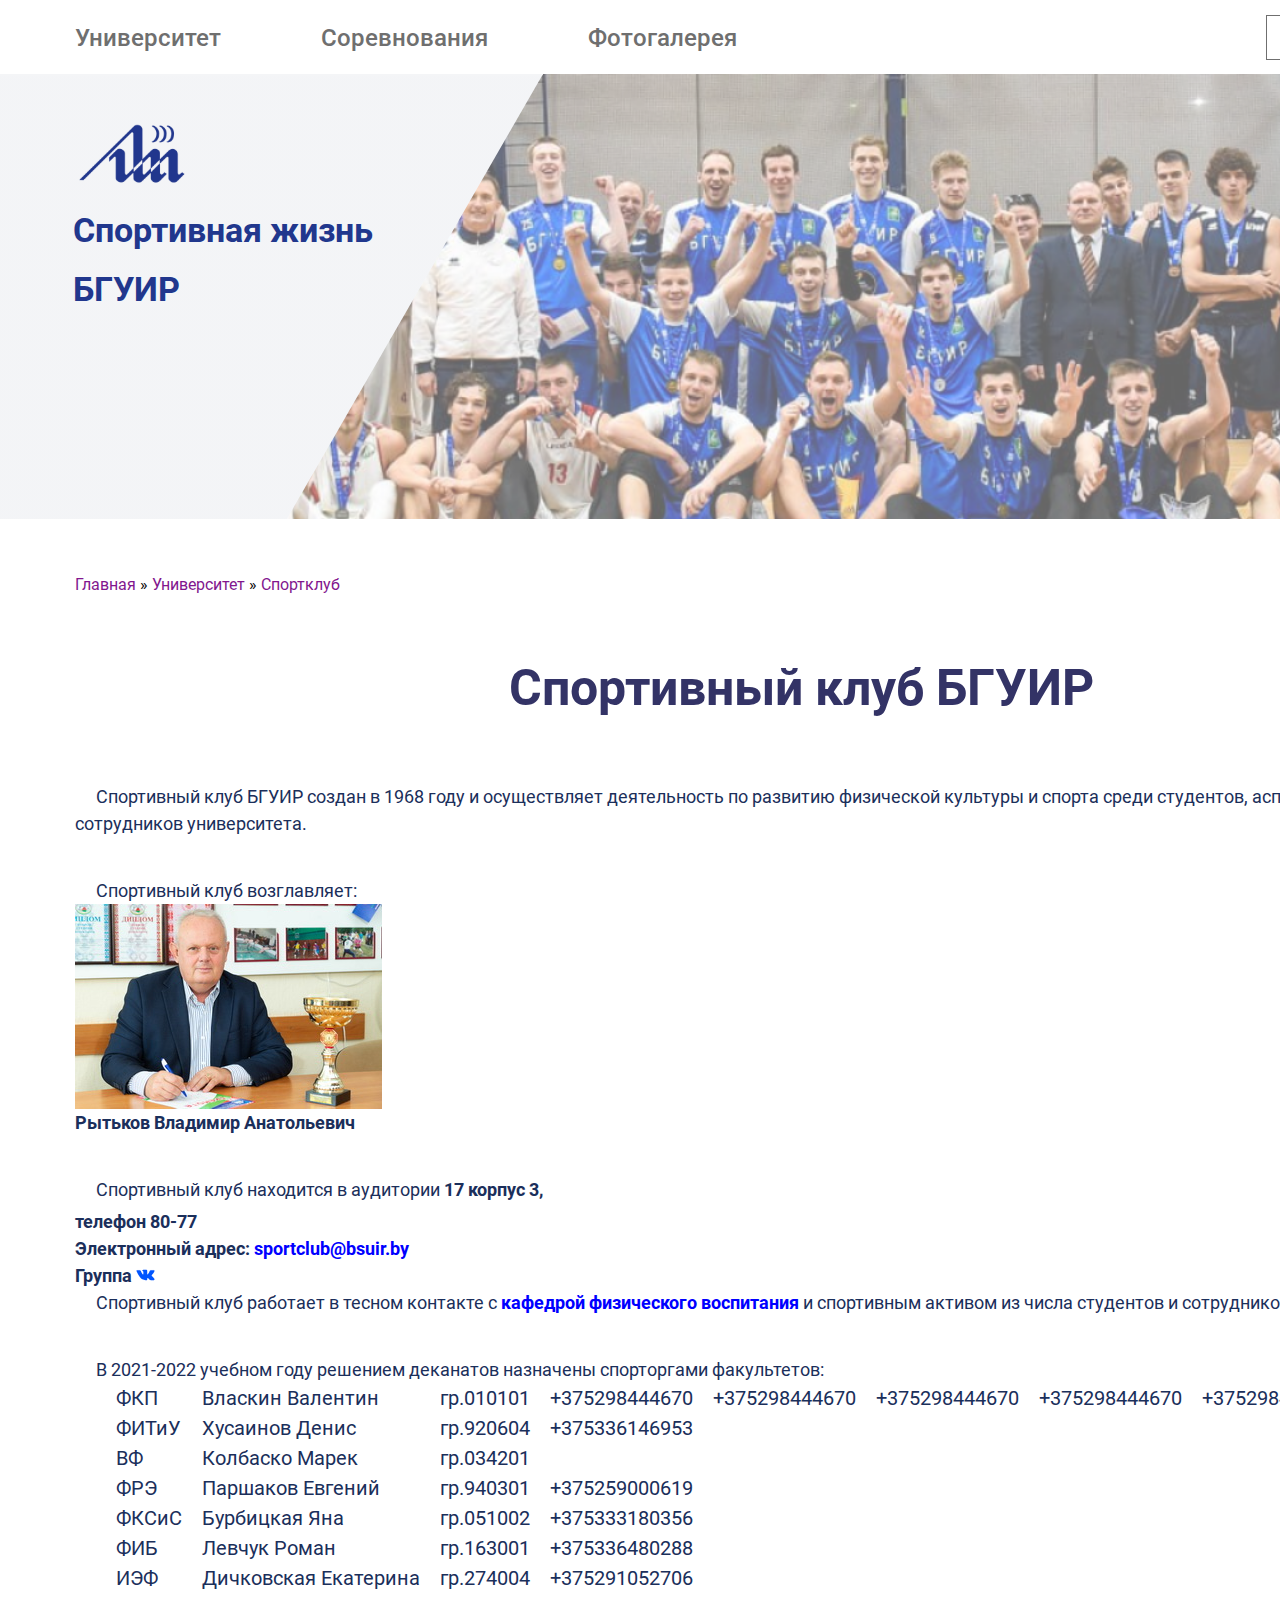
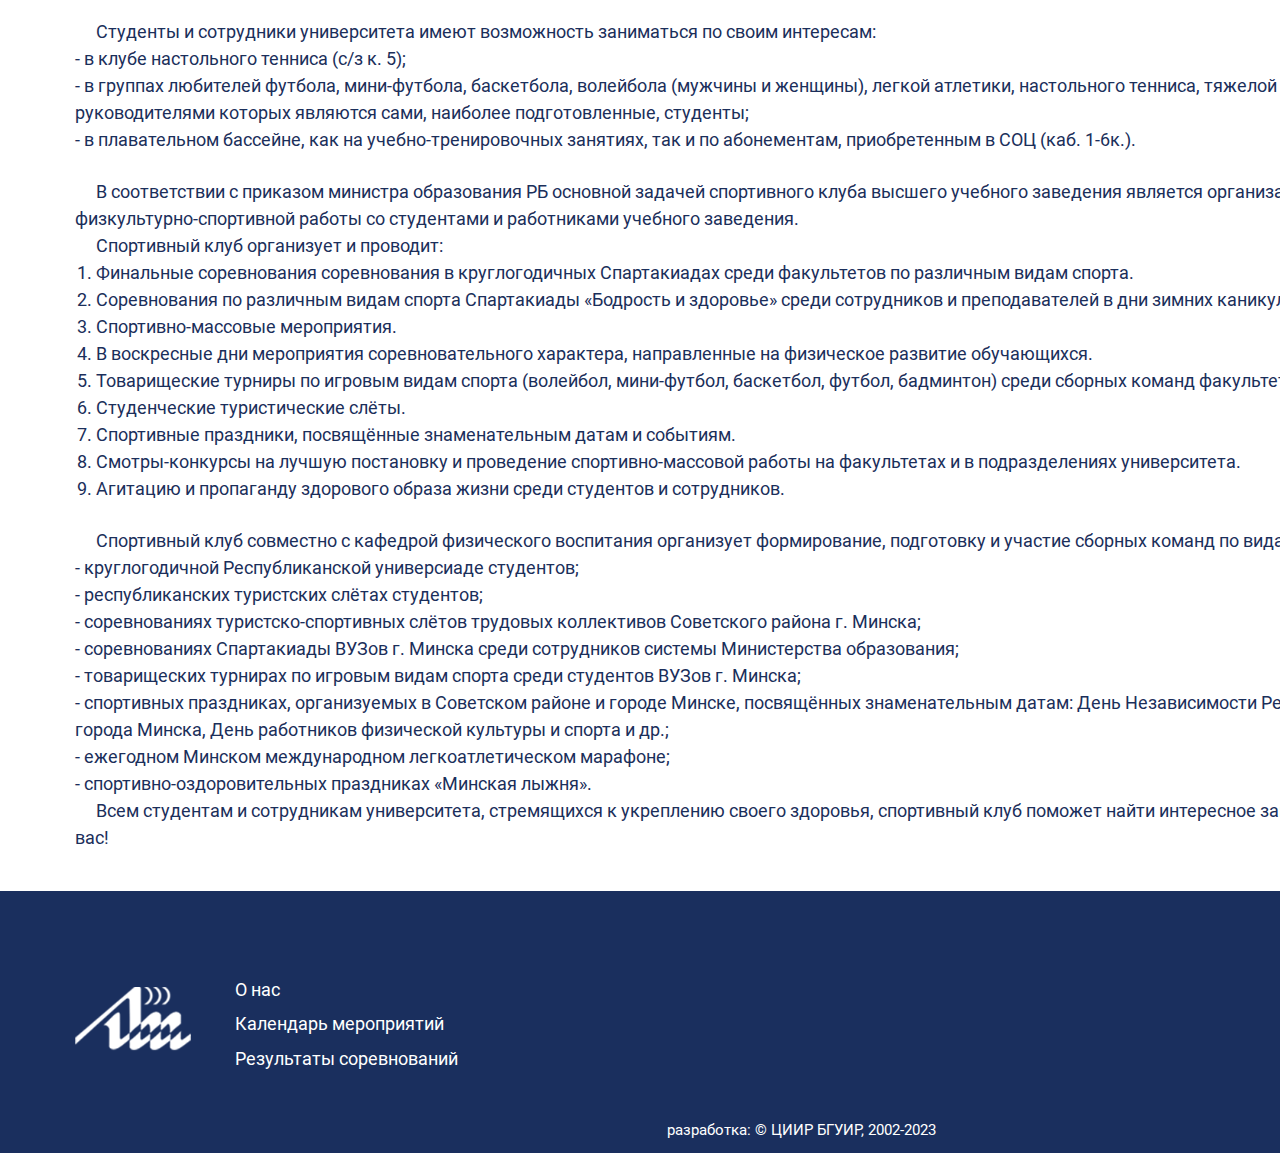
==== university/sportclub/sportclub.html @ 36f99f0a "Sportclub Test Table" ====
<!DOCTYPE html>
<html lang="ru">
<head>
  <meta charset="UTF-8" />
  <meta name="viewport" content="width=device-width, initial-scale=1.0" />
  <link rel="stylesheet" type="text/css" href="../../style/normalize.css" />
  <link rel="stylesheet" type="text/css" href="../../style/default.css" />
  <link rel="stylesheet" type="text/css" href="../../style/style.css" />
  <link rel="stylesheet" type="text/css" href="./style/style.css" />
  <title>Спортивная жизнь БГУИР</title>
</head>
<body class="main">
  <header class="header container">
    <nav class="main_nav">
      <ul class="main_nav_list" id="menu">
        <li class="main_nav_dropdown">
          <span class="main_nav_list_item">Университет</span>
          <ul class="main_nav_dropdown_content">
            <li class="main_nav_dropdown_item">
              <a href="#" class="main_nav_dropdown_item_anchor">История</a>
            </li>
            <li class="main_nav_dropdown_item">
              <a href="#" class="main_nav_dropdown_item_anchor">Достижения</a>
            </li>
            <li class="main_nav_dropdown_item">
              <a href="#" class="main_nav_dropdown_item_anchor">Спортклуб</a>
            </li>
            <li class="main_nav_dropdown_item">
              <a href="#" class="main_nav_dropdown_item_anchor">Кафедра</a>
            </li>
            <li class="main_nav_dropdown_item">
              <a href="#" class="main_nav_dropdown_item_anchor">сайт БГУИР</a>
            </li>
          </ul>
        </li>
        <li class="main_nav_dropdown">
          <span class="main_nav_list_item">Соревнования</span>
          <ul class="main_nav_dropdown_content">
            <li class="main_nav_dropdown_item">
              <a href="#" class="main_nav_dropdown_item_anchor">Календарь мероприятий</a>
            </li>
            <li class="main_nav_dropdown_item">
              <a href="#" class="main_nav_dropdown_item_anchor">Положения и документы</a>
            </li>
            <li class="main_nav_dropdown_item">
              <a href="#" class="main_nav_dropdown_item_anchor">Результаты соревнований</a>
            </li>
          </ul>
        </li>
        <li class="main_nav_dropdown">
          <span class="main_nav_list_item">Фотогалерея</span>
          <ul class="main_nav_dropdown_content">
            <li class="main_nav_dropdown_item">
              <a href="#" class="main_nav_dropdown_item_anchor">2022</a>
            </li>
            <li class="main_nav_dropdown_item">
              <a href="#" class="main_nav_dropdown_item_anchor">2021</a>
            </li>
            <li class="main_nav_dropdown_item">
              <a href="#" class="main_nav_dropdown_item_anchor">2020</a>
            </li>
            <li class="main_nav_dropdown_item">
              <a href="#" class="main_nav_dropdown_item_anchor">2019</a>
            </li>
          </ul>
        </li>
      </ul>
      <div id="burger" class="burger">
        <span class="phone_nav_burger"></span>
      </div>
      <div class="main_nav_search">
        <input id="search" placeholder="Поиск" type="text" required class="main_nav_search_input" />
        <button class="main_nav_search_button">
          <img src="../../assets/search_icon.svg" class="main_nav_search_button_image" alt="search icon" />
        </button>
      </div>
    </nav>
    <div class="hero">
      <div class="hero_trapezoid">
        <img src="../../assets/bsuir_logo.svg" height="60" width="122" class="hero_trapezoid_logo" alt="bsuir_logo" />
        <p class="hero_trapezoid_text">Спортивная жизнь<br>БГУИР</p>
      </div>
    </div>
  </header>
  <main class="main_content container">
    <ul class="breadcrumb">
      <li class="breadcrumb_item"><a href="#" class="breadcrumb_item_anchor">Главная</a></li>
      <li class="breadcrumb_item"><a href="#" class="breadcrumb_item_anchor">Университет</a></li>
      <li class="breadcrumb_item"><a href="#" class="breadcrumb_item_anchor">Спортклуб</a></li>
    </ul>
    <h1 class="main_heading">Спортивный клуб БГУИР</h1>
    <p class="main_text">Спортивный клуб БГУИР создан в 1968 году и осуществляет деятельность по развитию физической культуры и спорта среди студентов, аспирантов, преподавателей, сотрудников университета.</p>
    <p class="main_text">Спортивный клуб возглавляет:</p>
    <img src="../../assets/portraits/rytkov.jpg" alt="rytkov" class="portrait">
    <span class="secondary_text">Рытьков Владимир Анатольевич</span>
    <p class="main_text">Спортивный клуб находится в аудитории<strong> 17 корпус 3,</strong></p>
    <ul class="contact_info">
      <li class="contact_info_item"><span class="contact_text">телефон 80-77</span></li>
      <li class="contact_info_item"><span class="contact_text">Электронный адрес: <a href="mailto:sportclub@bsuir.by" class="secondary_text_href">sportclub@bsuir.by</a></span></li>
      <li class="contact_info_item"><span class="contact_text">Группа <a href="https://vk.com/sportclubbsuir" target="_blank"><img src="../../assets/vk_logo_blue.svg" alt="vk group" class="vk_logo" height="18" width="19"></a></span></li>
    </ul>
    <p class="main_text">Спортивный клуб работает в тесном контакте с <a href="https://www.bsuir.by/ru/kaf-fizvospit" class="secondary_text_href">кафедрой физического воспитания</a> и спортивным активом из числа студентов и сотрудников университета.</p>
    <p class="second_text">В 2021-2022 учебном году решением деканатов назначены спорторгами факультетов:</p>
    <div class="table_container">
      <table class="contact_info_table">
        <thead>
          <tr class="contact_info_table_row">
            <th class="contact_info_table_cell">ФКП</th>
            <th class="contact_info_table_cell">Власкин Валентин</th>
            <th class="contact_info_table_cell">гр.010101</th>
            <th class="contact_info_table_cell">+375298444670</th>
            <th class="contact_info_table_cell">+375298444670</th>
            <th class="contact_info_table_cell">+375298444670</th>
            <th class="contact_info_table_cell">+375298444670</th>
            <th class="contact_info_table_cell">+375298444670</th>
            <th class="contact_info_table_cell">+375298444670</th>
          </tr>
        </thead>
        <tbody>
          <tr>
            <td class="contact_info_table_cell">ФИТиУ</td>
            <td class="contact_info_table_cell">Хусаинов Денис</td>
            <td class="contact_info_table_cell">гр.920604</td>
            <td class="contact_info_table_cell">+375336146953</td>
          </tr>
          <tr>
            <td class="contact_info_table_cell">ВФ</td>
            <td class="contact_info_table_cell">Колбаско Марек</td>
            <td class="contact_info_table_cell">гр.034201</td>
            <td class="contact_info_table_cell"></td>
          </tr>
          <tr>
            <td class="contact_info_table_cell">ФРЭ</td>
            <td class="contact_info_table_cell">Паршаков Евгений</td>
            <td class="contact_info_table_cell">гр.940301</td>
            <td class="contact_info_table_cell">+375259000619</td>
          </tr>
          <tr>
            <td class="contact_info_table_cell">ФКСиС</td>
            <td class="contact_info_table_cell">Бурбицкая Яна</td>
            <td class="contact_info_table_cell">гр.051002</td>
            <td class="contact_info_table_cell">+375333180356</td>
          </tr>
          <tr>
            <td class="contact_info_table_cell">ФИБ</td>
            <td class="contact_info_table_cell">Левчук Роман</td>
            <td class="contact_info_table_cell">гр.163001</td>
            <td class="contact_info_table_cell">+375336480288</td>
          </tr>
          <tr>
            <td class="contact_info_table_cell">ИЭФ</td>
            <td class="contact_info_table_cell">Дичковская Екатерина</td>
            <td class="contact_info_table_cell">гр.274004</td>
            <td class="contact_info_table_cell">+375291052706</td>
          </tr>
        </tbody>
      </table>
    </div>
    <p class="second_text">Студенты и сотрудники университета имеют возможность заниматься по своим интересам:</p>
    <ul class="interests">
      <li class="interests_item">в клубе настольного тенниса (с/з к. 5);</li>
      <li class="interests_item">в группах любителей футбола, мини-футбола, баскетбола, волейбола (мужчины и женщины), легкой атлетики, настольного тенниса, тяжелой атлетики и дартса, руководителями которых являются сами, наиболее подготовленные, студенты;</li>
      <li class="interests_item">в плавательном бассейне, как на учебно-тренировочных занятиях, так и по абонементам, приобретенным в СОЦ (каб. 1-6к.).</li>
    </ul>
    <p class="second_text">В соответствии с приказом министра образования РБ основной задачей спортивного клуба высшего учебного заведения является организация и проведение массовой физкультурно-спортивной работы со студентами и работниками учебного заведения.</p>
    <p class="second_text">Спортивный клуб организует и проводит:</p>
    <ol class="events">
      <li class="event_item">Финальные соревнования соревнования в круглогодичных Спартакиадах среди факультетов по различным видам спорта.</li>
      <li class="event_item">Соревнования по различным видам спорта Спартакиады «Бодрость и здоровье» среди сотрудников и преподавателей в дни зимних каникул.</li>
      <li class="event_item">Спортивно-массовые мероприятия.</li>
      <li class="event_item">В воскресные дни мероприятия соревновательного характера, направленные на физическое развитие обучающихся.</li>
      <li class="event_item">Товарищеские турниры по игровым видам спорта (волейбол, мини-футбол, баскетбол, футбол, бадминтон) среди сборных команд факультетов и отдельных курсов.</li>
      <li class="event_item">Студенческие туристические слёты.</li>
      <li class="event_item">Спортивные праздники, посвящённые знаменательным датам и событиям.</li>
      <li class="event_item">Смотры-конкурсы на лучшую постановку и проведение спортивно-массовой работы на факультетах и в подразделениях университета.</li>
      <li class="event_item">Агитацию и пропаганду здорового образа жизни среди студентов и сотрудников.</li>
    </ol>
    <p class="second_text">Спортивный клуб совместно с кафедрой физического воспитания организует формирование, подготовку и участие сборных команд по видам спорта БГУИР в:</p>
    <ul class="commands">
      <li class="commands_item">круглогодичной Республиканской универсиаде студентов;</li>
      <li class="commands_item">республиканских туристских слётах студентов;</li>
      <li class="commands_item">соревнованиях туристско-спортивных слётов трудовых коллективов Советского района г. Минска;</li>
      <li class="commands_item">соревнованиях Cпартакиады ВУЗов г. Минска среди сотрудников системы Министерства образования;</li>
      <li class="commands_item">товарищеских турнирах по игровым видам спорта среди студентов ВУЗов г. Минска;</li>
      <li class="commands_item">спортивных праздниках, организуемых в Советском районе и городе Минске, посвящённых знаменательным датам: День Независимости Республики Беларусь, День города Минска, День работников физической культуры и спорта и др.;</li>
      <li class="commands_item">ежегодном Минском международном легкоатлетическом марафоне;</li>
      <li class="commands_item">спортивно-оздоровительных праздниках «Минская лыжня».</li>
    </ul>
    <p class="main_text">Всем студентам и сотрудникам университета, стремящихся к укреплению своего здоровья, спортивный клуб поможет найти интересное занятие. Приходите, мы ждем вас!</p>
  </main>
  <footer class="footer_top_container">
    <div class="footer container">
      <section class="footer_top">
        <img src="../../assets/bsuir_logo_white.svg" alt="bsuir logo" class="footer_bsuir_logo" />
        <section class="footer_anchors">
          <ul class="footer_anchors_list">
            <li class="footer_anchors_list_item">
              <a class="footer_anchors_list_item_anchor" href="#">О нас</a>
            </li>
            <li class="footer_anchors_list_item">
              <a class="footer_anchors_list_item_anchor" href="#">Календарь мероприятий</a>
            </li>
            <li class="footer_anchors_list_item">
              <a class="footer_anchors_list_item_anchor" href="#">Результаты соревнований</a>
            </li>
          </ul>
        </section>
        <section class="footer_info">
          <ul class="footer_info_list">
            <li class="footer_info_list_item">ауд. 17 корпус 3</li>
            <li class="footer_info_list_item">тел. 80-77</li>
            <li class="footer_info_list_item">
              <a class="footer_info_list_item_anchor" href="mailto:sportclub@bsuir.by">sportclub@bsuir.by</a>
            </li>
            <li class="footer_info_list_item">
              <a class="footer_info_list_item_anchor" href="#">группа<img src="../../assets/vk_logo.svg" alt="vk_logo"
                  class="footer_info_list_item_vk_logo" /></a>
            </li>
          </ul>
        </section>
      </section>
      <p class="footer_created_by">разработка: © ЦИИР БГУИР, 2002-2023</p>
    </div>
  </footer>
  <button onclick="topFunction()" id="myBtn" title="Go to top" class="anchor">
    <img src="../../assets/anchor2.svg" alt="anchor" class="anchor_img"/>
  </button>
  <script src="../../app.js"></script>
</body>
</html>
---- style/default.css ----
:root {
    --spacer: 1rem;
}

.ft {
    color: #f00
}

/*����� ��� ������������� � ���������� �����*/
.d-inline-flex {
    display: inline-flex !important;
}

.d-flex {
    display: flex !important;
}

.d-none {
    display: none !important;
}

.gap-1 {
    gap: 1.5rem;
}

.flex-row {
    flex-direction: row !important;
}

.flex-column {
    flex-direction: column !important;
}

.flex-row-reverse {
    flex-direction: row-reverse !important;
}

.flex-column-reverse {
    flex-direction: column-reverse !important;
}

.flex-grow {
    flex-grow: 1;
}

.flex-row-to-col {
    display: flex;
    flex-direction: row;
}

.flex-grow-0 {
    flex-grow: 0 !important;
}

.flex-grow-1 {
    flex-grow: 1 !important;
}

.flex-shrink-0 {
    flex-shrink: 0 !important;
}

.flex-shrink-1 {
    flex-shrink: 1 !important;
}

.flex-wrap {
    flex-wrap: wrap !important;
}

.flex-nowrap {
    flex-wrap: nowrap !important;
}

.flex-wrap-reverse {
    flex-wrap: wrap-reverse !important;
}

.justify-content-start {
    justify-content: flex-start !important;
}

.justify-content-end {
    justify-content: flex-end !important;
}

.justify-content-center {
    justify-content: center !important;
}

.justify-content-between {
    justify-content: space-between !important;
}

.justify-content-around {
    justify-content: space-around !important;
}

.justify-content-evenly {
    justify-content: space-evenly !important;
}

.align-items-start {
    align-items: flex-start !important;
}

.align-items-end {
    align-items: flex-end !important;
}

.align-items-center {
    align-items: center !important;
}

.align-items-baseline {
    align-items: baseline !important;
}

.align-items-stretch {
    align-items: stretch !important;
}

.m-0 {
    margin: 0 !important;
}

.m-1 {
    margin: calc(var(--spacer) * .25) !important;
}

.m-2 {
    margin: calc(var(--spacer) * .5) !important;
}

.m-3 {
    margin: calc(var(--spacer) * .75) !important;
}

.m-4 {
    margin: calc(var(--spacer) * 1) !important;
}

.m-5 {
    margin: calc(var(--spacer) * 1.25) !important;
}

.mb-5 {
    margin-bottom: calc(var(--spacer) * 1.25) !important;
}

.mt-2 {
    margin-top: calc(var(--spacer) * .5) !important;
}

.mt-5 {
    margin-top: calc(var(--spacer) * 1.25) !important;
}

.p-0 {
    padding: 0 !important;
}

.p-1 {
    padding: calc(var(--spacer) * .25) !important;
}

.p-2 {
    padding: calc(var(--spacer) * .5) !important;
}

.p-3 {
    padding: calc(var(--spacer) * .75) !important;
}

.p-4 {
    padding: calc(var(--spacer) * 1) !important;
}

.relative {
    position: relative;
}

.alert-error {
    color: #842029;
    background-color: #f8d7da;
    padding: 1rem 1rem;
    margin-bottom: 1rem;
    border: 1px solid transparent;
    border-radius: 0.25rem;
}

.alert-error:empty {
    padding: 0;
    margin-bottom: 0;
    border: none;
}

/*�����*/
.form-inline {
    display: -webkit-box;
    display: -ms-flexbox;
    display: flex;
    -webkit-box-orient: horizontal;
    -webkit-box-direction: normal;
    -ms-flex-flow: row wrap;
    flex-flow: row wrap;
    -webkit-box-align: center;
    -ms-flex-align: center;
    align-items: center;
}

.form-group {
    margin-bottom: 1rem;
}

.form-inline .form-group {
    display: -webkit-box;
    display: -ms-flexbox;
    display: flex;
    -webkit-box-flex: 0;
    -ms-flex: 0 0 auto;
    flex: 0 0 auto;
    -webkit-box-orient: horizontal;
    -webkit-box-direction: normal;
    -ms-flex-flow: row wrap;
    flex-flow: row wrap;
    -webkit-box-align: center;
    -ms-flex-align: center;
    align-items: center;
    margin-bottom: 0;
}

label {
    display: inline-block;
}

.form-control {
    display: block;
    width: 100%;
    padding: .375rem .75rem;
    font-size: 1rem;
    line-height: 1.5;
    color: #495057;
    background-color: #fff;
    background-clip: padding-box;
    border: 1px solid #ced4da;
    border-radius: .25rem;
    transition: border-color .15s ease-in-out,box-shadow .15s ease-in-out;
}

.form-control::placeholder {
    color: #6c757d;
    opacity: 1;
}

.form-text {
    display: block;
    margin-top: .25rem;
}

.btn {
    display: inline-block;
    font-weight: 400;
    text-align: center;
    white-space: nowrap;
    vertical-align: middle;
    -webkit-user-select: none;
    -moz-user-select: none;
    -ms-user-select: none;
    user-select: none;
    border: 1px solid transparent;
    border-top-color: transparent;
    border-right-color: transparent;
    border-bottom-color: transparent;
    border-left-color: transparent;
    padding: .375rem .75rem;
    font-size: 1rem;
    line-height: 1.5;
    border-radius: .25rem;
    transition: color .15s ease-in-out,background-color .15s ease-in-out,border-color .15s ease-in-out,box-shadow .15s ease-in-out;
}

[type="button"]::-moz-focus-inner, [type="reset"]::-moz-focus-inner, [type="submit"]::-moz-focus-inner, button::-moz-focus-inner {
    padding: 0;
    border-style: none;
}

.btn:not(:disabled):not(.disabled) {
    cursor: pointer;
}

.btn.focus, .btn:focus {
    outline: 0;
    box-shadow: 0 0 0 .2rem rgba(0,123,255,.25);
}

.btn-primary {
    color: #fff;
    background-color: #007bff;
    border-color: #007bff;
}

.btn-primary:hover {
    color: #fff;
    background-color: #0069d9;
    border-color: #0062cc;
}

.btn-primary.focus, .btn-primary:focus {
    box-shadow: 0 0 0 .2rem rgba(0,123,255,.5);
}

.btn-primary.disabled, .btn-primary:disabled {
    color: #fff;
    background-color: #007bff;
    border-color: #007bff;
}
.btn.disabled, .btn:disabled {
    opacity: .65;
}

.btn-secondary {
    color: #fff;
    background-color: #6c757d;
    border-color: #6c757d;
}

.btn:not(:disabled):not(.disabled) {
    cursor: pointer;
}

.btn-secondary.focus, .btn-secondary:focus {
    box-shadow: 0 0 0 .2rem rgba(108,117,125,.5);
}

.btn-secondary:hover {
    color: #fff;
    background-color: #5a6268;
    border-color: #545b62;
}
---- style/style.css ----
@font-face {
  font-family: 'Roboto';
  src: url(../fonts/Roboto/Roboto-Bold.woff2);
  font-weight: 700;
}

@font-face {
  font-family: 'Roboto';
  src: url(../fonts/Roboto/Roboto-Medium.woff2);
  font-weight: 500;
}

@font-face {
  font-family: 'Roboto';
  src: url(../fonts/Roboto/Roboto-Regular.woff2);
  font-weight: 400;
}

@font-face {
  font-family: 'Open Sans';
  src: url(../fonts/Open_Sans/OpenSans-SemiBold.woff2);
  font-weight: 600;
}

@font-face {
  font-family: 'Open Sans';
  src: url(../fonts/Open_Sans/OpenSans-Medium.woff2);
  font-weight: 500;
}

@font-face {
  font-family: 'Open Sans';
  src: url(../fonts/Open_Sans/OpenSans-Regular.woff2);
  font-weight: 400;
}

:focus::-webkit-input-placeholder {
  color: transparent;
}

:focus::-moz-placeholder {
  color: transparent;
}

:focus:-moz-placeholder {
  color: transparent;
}

:focus:-ms-input-placeholder {
  color: transparent;
}

:root {
  --trapezoid-color: #f4f5f7;
  --color-grey: #6f6f6f;
  --color-dark-blue: #1a2f5e;
  --color-search-input: #8e8e8e;
}

html {
  scroll-behavior: smooth;
  height: 100%;
}

* {
  box-sizing: border-box;
}

a {
  text-decoration: none;
  cursor: pointer;
}

.main {
  font-family: 'Roboto', 'Open Sans', 'Arial', sans-serif;
  min-height: 100%;
  display: grid;
  grid-template-rows: auto 1fr auto;
}

.header {
  text-align: left;
  font-style: normal;
  font-weight: 500;
  font-size: 24px;
  line-height: 28px;
  color: var(--color-grey);
}

.main_nav {
  display: grid;
  grid-template-columns: 1fr min-content;
  margin: 0 75px;
  max-width: 100%;
}

.main_nav_list {
  list-style: none;
  display: flex;
  gap: 30px 100px;
  margin: 24px 0;
  flex-wrap: wrap;
}

.main_nav_list_item {
  display: block;
  cursor: default;
}

.main_nav_dropdown {
  position: relative;
  display: inline-block;
}

.main_nav_dropdown_content {
  display: none;
  position: absolute;
  background-color: #ffffff;
  min-width: 181px;
  z-index: 1;
  padding-top: 24px;
}

.main_nav_dropdown_item {
  padding: 12px 16px;
  text-decoration: none;
  display: block;
  font-weight: 500;
  font-size: 20px;
  line-height: 23px;
  color: #6f6f6f;
}

.main_nav_dropdown_item_anchor {
  color: #6f6f6f;
}

.main_nav_dropdown_item:hover {
  color: #ffffff;
  background-color: var(--color-dark-blue);
}

.main_nav_dropdown_item:hover .main_nav_dropdown_item_anchor {
  color: #ffffff;
}

.main_nav_dropdown:hover .main_nav_dropdown_content {
  display: block;
}

.main_nav_search {
  height: 45px;
  display: flex;
  margin: 15px 0;
  justify-self: end;
}

.main_nav_search_input {
  width: 201px;
  margin: 0;
  padding: 0;
  border: 1px solid var(--color-grey);
  font-weight: 500;
  font-size: 16px;
  line-height: 19px;
  color: var(--color-search-input);
  padding: 13px 18px;
}

.phone_nav_burger {
  display: none;
}

#burger {
  display: none;
}

.main_nav_search_button {
  background-color: var(--color-dark-blue);
  width: 61px;
  margin: 0;
  padding: 0;
  border: 1px solid var(--color-grey);
}

.main_nav_search_button:hover,
.main_nav_search_button:focus {
  background-color: var(--color-grey);
}

.hero {
  background-image: url(../assets/Hero_desktop.png);
  background-repeat: no-repeat;
  background-position: top;
  background-size: cover;
  margin-bottom: 80px;
}

.hero_trapezoid {
  width: 545px;
  height: 445px;
  clip-path: polygon(0 0, 100% 0, 53% 100%, 0% 100%);
  background: linear-gradient(0deg, rgba(26, 47, 94, 0.05), rgba(26, 47, 94, 0.05)), #FFFFFF;
  margin: -2px;
  border-top: 2px solid var(--trapezoid-color);
  border-right: none;
}

.hero_trapezoid_text {
  margin: 17.05px 0 0 75px;
  font-style: normal;
  font-weight: 600;
  font-size: 34px;
  line-height: 172.4%;
  color: #21378d;
  overflow: hidden;
  text-overflow: clip;
}

.hero_trapezoid_logo {
  margin: 48px 0 0 75px;
}

@media (min-width: 1440px){
  .hero_trapezoid {
    height: 483px;
    width: 592px;
  }

  .hero_trapezoid_text {
    margin: 19.05px 0 0 75px;
  }

  .hero_trapezoid_logo {
    margin: 50px 0 0 75px;
  }
}

.news {
  margin: 0 75px;
}

.news_block {
  display: grid;
  grid-template-columns: repeat(3, 1fr);
  grid-template-rows: repeat(4,1fr);
  gap: 40px 30px;
  width: 100%;
}

.news_block_item:hover,
.news_block_item:focus {
  text-decoration: underline;
}

.news_block_item {
  height: 100%;
  width: 100%;
  border: 1px solid var(--color-grey);
  justify-self: center;
}

.news_block_item_image {
  width: 100%;
  background-color: var(--color-grey);
}

.news_block_item_text {
  overflow: hidden;
  text-overflow: ellipsis;
  display: -webkit-box;
  -webkit-line-clamp: 5;
  -webkit-box-orient: vertical;
  font-style: normal;
  font-weight: 600;
  font-size: 18px;
  line-height: 100%;
  text-align: justify;
  color: var(--color-grey);
  padding-bottom:12px ;
  margin: 12px;
}

.news_block_read_more_button {
  display: grid;
  margin: 40px auto;
  width: 190px;
  padding: 13px 37px;
  font-style: normal;
  font-weight: 500;
  font-size: 16px;
  line-height: 19px;
  color: #ffffff;
  background: var(--color-dark-blue);
}

.news_block_read_more_button:focus,
.news_block_read_more_button:hover {
  background: var(--color-grey);
}

.footer {
  background: var(--color-dark-blue);
}

.footer_top {
  padding: 78px 75px 26px 75px;
  display: grid;
  grid-template-columns: min-content 1fr 1fr;
  gap: 44px;
  font-weight: 400;
  font-size: 18px;
  line-height: 107.9%;
  text-align: justify;
  color: #ffffff;
}

.footer_anchors_list_item {
  margin-bottom: 15px;
}

.footer_anchors_list_item:nth-child(1) {
  margin-top: 11px;
}

.footer_bsuir_logo{
  margin-top: 18px;
  height: 70px;
  width: 116px;
}

.footer_anchors_list_item_anchor:focus,
.footer_anchors_list_item_anchor:hover {
  text-decoration: underline;
}

.footer_anchors_list_item_anchor {
  color: #ffffff;
}

.footer_info {
  justify-self: end;
  text-align: end;
}

.footer_info_list_item {
  margin-bottom: 11px;
}

.footer_info_list_item_anchor {
  color: #ffffff;
}

.footer_info_list_item_anchor:focus,
.footer_info_list_item_anchor:hover {
  text-decoration: underline;
}

.footer_info_list_item_vk_logo {
  margin-left: 10px;
}

.footer_created_by {
  font-style: normal;
  font-weight: 400;
  font-size: 15px;
  line-height: 18px;
  color: #ffffff;
  text-align: center;
  padding-bottom: 14px;
}

.anchor {
  display: none;
  position: fixed;
  bottom: 73px;
  right: 21px;
  z-index: 99;
  border: none;
  outline: none;
  cursor: pointer;
  height: 40px;
  width: 40px;
  background: none;
}

.anchor_img{
  height: 40px;
  width: 40px;
}

@media (min-width: 1371px){
  .container{
    width: 1370px;
    margin: 0 auto;
  }
  .footer_top_container{
    background-color: var(--color-dark-blue);
  }
  .news_block{
    padding: 0 75px;
  }
}



@media (max-width: 1250px) {
  .anchor {
    height: 30px;
    width: 30px;
    bottom: 37px;
    right: 12px;
  }

  .anchor_img{
    height: 30px;
    width: 30px;
  }

  .header {
    font-size: 16px;
    line-height: 19px;
  }
  .main_nav {
    margin: 0 50px;
  }

  .main_nav_list {
    gap: 20px 60px;
    margin: 20px 0 23px 0;
  }

  .main_nav_dropdown_content {
    min-width: 110px;
  }

  .main_nav_dropdown_item {
    padding: 8px 12px;
    font-size: 14px;
    line-height: 16px;
  }

  .main_nav_search {
    height: 30px;
  }

  .main_nav_search_input {
    width: 100px;
    font-size: 12px;
    line-height: 102.9%;
    padding: 9px 12px;
  }

  .main_nav_search_button {
    width: 31px;
  }

  .main_nav_search_button_image {
    height: 16px;
    width: 15px;
  }

  .hero {
    margin-bottom: 55px;
  }

  .hero_trapezoid {
    height: 271px;
    width:332px;
  }

  .hero_trapezoid_text {
    margin: 29px 0 0 50px;
    font-size: 20px;
    line-height: 172.4%;
  }

  .hero_trapezoid_logo {
    margin: 26px 0 0 50px;
    width: 67.32px;
    height: 33px;
  }

  .news {
    margin: 0 50px;
  }

  .news_block {
    gap: 30px 20px;
  }

  .news_block_item_text {
    overflow: hidden;
    text-overflow: ellipsis;
    display: -webkit-box;
    -webkit-line-clamp: 4;
    -webkit-box-orient: vertical;
    font-size: 14px;
    line-height: 100%;
    margin: 12px 12px 10px 12px;
    padding: 0;
  }

  .news_block_item {
    width: 100%;
  }

  .news_block_read_more_button {
    margin: 30px auto;
    width: 128px;
    padding: 9px 21px;
    font-weight: 400;
    font-size: 12px;
    line-height: 107.4%;
  }

  .footer_top {
    padding: 38px 50px 7px 50px;
    gap: 28px;
    font-size: 14px;
    line-height: 107.9%;
  }

  .footer_bsuir_logo {
    width: 67px;
    height: 40px;
    margin-top: 23px;
  }

  .footer_anchors_list_item {
    margin-bottom: 9px;
  }
  .footer_info_list_item {
    margin-bottom: 8px;
  }

  .footer_info_list_item_vk_logo {
    margin-left: 8px;
    width: 21px;
    height: 17px;
  }

  .footer_created_by {
    font-size: 11px;
    line-height: 13px;
    padding-bottom: 9px;
  }
}

@media (max-width: 767px) {
  .anchor {
    height: 20px;
    width: 20px;
    bottom: 20px;
    right: 10px;
  }

  .anchor_img{
    height: 20px;
    width:20px;
  }

  .main_nav {
    display: flex;
    justify-content: space-between;
    margin: 0 20px;
  }

  .main_nav_dropdown_content {
    padding-top: 0px;
  }

  .main_nav_search {
    height: 22px;
    margin: 4px 0px 6px 0px;
  }

  .main_nav_search_input {
    width: 150px;
    font-size: 10px;
    padding: 6px 9px;
  }

  .main_nav_search_button {
    width: 27px;
  }

  .main_nav_search_button_image {
    height: 11px;
    width: 11px;
    display: block;
    margin: 0 auto;
    text-align: center;
  }

  .hero {
    margin-bottom: 24px;
  }

  .hero_trapezoid {
    height: 132px;
    width: 161.66px;
  }

  .hero_trapezoid_text {
    margin: 8.69px 0 0 20px;
    font-size: 12px;
    line-height: 129.4%;
  }

  .hero_trapezoid_logo {
    margin: 12px 0 0 20px;
    width: 33.27px;
    height: 16.31px;
  }

  .news {
    margin: 0 20px;
  }

  .news_block {
    gap: 16px 9px;
    display: grid;
    grid-template-columns: repeat(2, 1fr);
    width: 100%;
  }

  .news_block_item_text {
    overflow: hidden;
    text-overflow: ellipsis;
    display: -webkit-box;
    -webkit-line-clamp: 4;
    -webkit-box-orient: vertical;
    font-size: 12px;
    line-height: 100%;
    margin: 8px;
  }

  .news_block_read_more_button {
    font-weight: 500;
    width: 92px;
    margin: 16px auto;
    padding: 6px 13px;
    font-size: 9px;
    line-height: 107.4%;
  }

  .footer_bsuir_logo {
    width: 32px;
    height: 19px;
    margin-top: 18px;
  }

  .footer_top {
    padding: 19px 20px 1px 20px;
    gap: 16px;
    font-size: 10px;
    line-height: 107.9%;
  }

  .footer_anchors_list_item {
    margin-bottom: 4px;
  }

  .footer_anchors_list_item:nth-child(1) {
    margin-top: 7px;
  }

  .footer_info_list_item {
    margin-bottom: 4px;
  }

  .footer_info_list_item_vk_logo {
    margin-left: 4px;
    width: 10px;
    height: 10px;
  }

  .footer_created_by {
    margin-top: 2px;
    font-size: 7px;
    line-height: 8px;
    padding-bottom: 4px;
  }

  .phone_nav_burger {
    display: block;
  }

  #burger {
    display: block;
    cursor: pointer;
    height: 14px;
    width: 14px;
    overflow: visible;
    position: relative;
    z-index: 2;
    margin-top: 13px;
  }

  .phone_nav_burger,
  .phone_nav_burger:before,
  .phone_nav_burger:after {
    background: var(--color-grey);
    display: block;
    height: 2px;
    opacity: 1;
    position: absolute;
    transition: 0.3s ease-in-out;
  }

  .phone_nav_burger:before,
  .phone_nav_burger:after {
    content: '';
  }

  .phone_nav_burger:before {
    left: 0px;
    top: -4px;
    width: 14px;
  }

  .phone_nav_burger {
    right: 0px;
    top: 0px;
    width: 14px;
  }

  .phone_nav_burger:after {
    left: 0px;
    top: 4px;
    width: 14px;
  }

  #burger.close .phone_nav_burger:before {
    top: 0px;
    transform: rotate(90deg);
    width: 14px;
    background: #ffffff;
  }

  #burger.close .phone_nav_burger {
    transform: rotate(-45deg);
    top: 4px;
    width: 14px;
    background: #ffffff;
  }

  #burger.close .phone_nav_burger:after {
    top: 0px;
    left: 0;
    transform: rotate(90deg);
    opacity: 0;
    width: 0;
    background: #ffffff;
  }

  #burger.close{
    position: fixed;
  }

  .main_nav_list {
    z-index: 1;
    min-width: 100%;
    position: fixed;
    top: -20px;
    left: -14px;
    right: -14px;
    height: 0;
    visibility: hidden;
    opacity: 0;
    text-align: center;
    padding-top: 20px;
    display: grid;
    grid-template-columns: 1fr;
    grid-template-rows: repeat(15, 1fr);
    gap: 0;
  }

  .main_nav_list.scroll{
    left: auto;
    height: auto;
    right: auto;
    overflow-y:scroll;
    overflow-x:hidden;
    top: 0;
    bottom: 0;
    margin-top: -14px;
    margin-left: -20px;
  }

  .main_nav_list.overlay {
    visibility: visible;
    opacity: 1;
    background: var(--color-dark-blue);
  }

  .main_nav_dropdown_content {
    position: relative;
    display: block;
    font-weight: 400;
    background-color: var(--color-dark-blue);
  }

  .main_nav_dropdown_item:focus,
  .main_nav_dropdown_item:hover {
    text-decoration: underline;
  }

  .main_nav_dropdown {
    position: relative;
  }

  .main_nav_list_item {
    background-color: var(--color-dark-blue);
    color: #ffffff;
    padding-top: 10px;
    text-decoration: underline;
    font-weight: 600;
  }

  .main_nav_dropdown_item_anchor {
    color: #ffffff;
  }
}
---- university/sportclub/style/style.css ----
:root{
  --main-text:#1b2f5b;
}

.breadcrumb{
  display: flex;
  margin-top: -20px;
}

.breadcrumb .breadcrumb_item+.breadcrumb_item:before{
  content: "\00a0 \00bb \00a0";
}

.breadcrumb_item_anchor{
  color: #82168e;
  font-size: 16px;
}

.main_content{
  margin: 0 75px;
}

.main_heading{
  text-align: center;
  font-size: 50px;
  font-weight: bold;
  color: #333366;
  margin: 70px auto;
}

.main_text{
  color: var(--main-text);
  font-size: 18px;
  font-weight: 400;
  line-height: 27px;
  text-indent: 21px;
  margin-bottom: 40px;
}

.portrait{
  margin-top: -40px;
  display: block;
}

.secondary_text{
  display: block;
  font-size: 18px;
  font-weight: 700;
  line-height: 27px;
  color: var(--main-text);
  margin-bottom: 40px;
}

.contact_info{
  margin-top: -35px;
}

.contact_text{
  display: block;
  font-size: 18px;
  font-weight: 700;
  line-height: 27px;
  color: var(--main-text);
}

.vk_logo{
  margin: 4px 0;
}

.secondary_text_href{
  color: blue;
  font-weight: 700;
}

@media (min-width: 1371px){
  .main_content{
    padding: 0 75px;
    margin: 0 auto;
  }
}

.contact_info_table{
  font-size: 20px;
  font-weight: 400;
  line-height: 30px;
  color: var(--main-text);
  text-align: justify;
  width: calc(100vw - 21px - 150px);
  white-space: nowrap;
  border-spacing:20px 0;
}

.table_container{
  margin-bottom: 25px;
  margin-left: 21px;
  overflow: auto;
}

.contact_info_table_cell{
  font-weight: 400;
}

.interests{
  font-size: 18px;
  font-weight: 400;
  line-height: 27px;
  color: var(--main-text);
  margin-bottom: 25px;
}

.interests_item::before {
  content: "- ";
}

.second_text{
  color: var(--main-text);
  font-size: 18px;
  font-weight: 400;
  line-height: 27px;
  text-indent: 21px;
}

.events{
  font-size: 18px;
  font-weight: 400;
  line-height: 27px;
  color: var(--main-text);
  margin-left: 21px;
  margin-bottom: 25px;
}

.commands{
  font-size: 18px;
  font-weight: 400;
  line-height: 27px;
  color: var(--main-text);
}

.commands_item::before {
  content: "- ";
}

@media (max-width: 1250px) {
  .main_heading{
    font-size: 38px;
    line-height: 41.8px;
  }
  .main_content{
    margin: 0 50px;
  }
  .main_text,
  .secondary_text,
  .contact_text,
  .interests,
  .second_text,
  .events,
  .commands{
    font-size: 16px;
    line-height: 24px;
  }

  .contact_info_table{
    font-size: 16px;
    line-height: 24px;
  }
  .table_container{
    overflow: scroll;
  }
}



@media (max-width: 767px) {
  .main_content{
    margin: 0 20px;
  }

  .main_heading{
    font-size: 40px;
    margin: 20px auto;
  }

  .main_text,
  .secondary_text,
  .contact_text,
  .interests,
  .second_text,
  .events,
  .commands{
    font-size: 14px;
    line-height: 21px;
  }

  .contact_info_table{
    font-size: 14px;
    line-height: 21px;
  }

  .contact_info_table_cell_1,
  .contact_info_table_cell_2,
  .contact_info_table_cell_3,
  .contact_info_table_cell_4{
    width: auto;
  }

  .table_container{
    margin-left: 10px;
    overflow: scroll;
  }

}

@media (max-width: 500px){
  .contact_info_table{
    font-size: 12px;
    line-height: 21px;
    margin-left: 5px;
  }
}
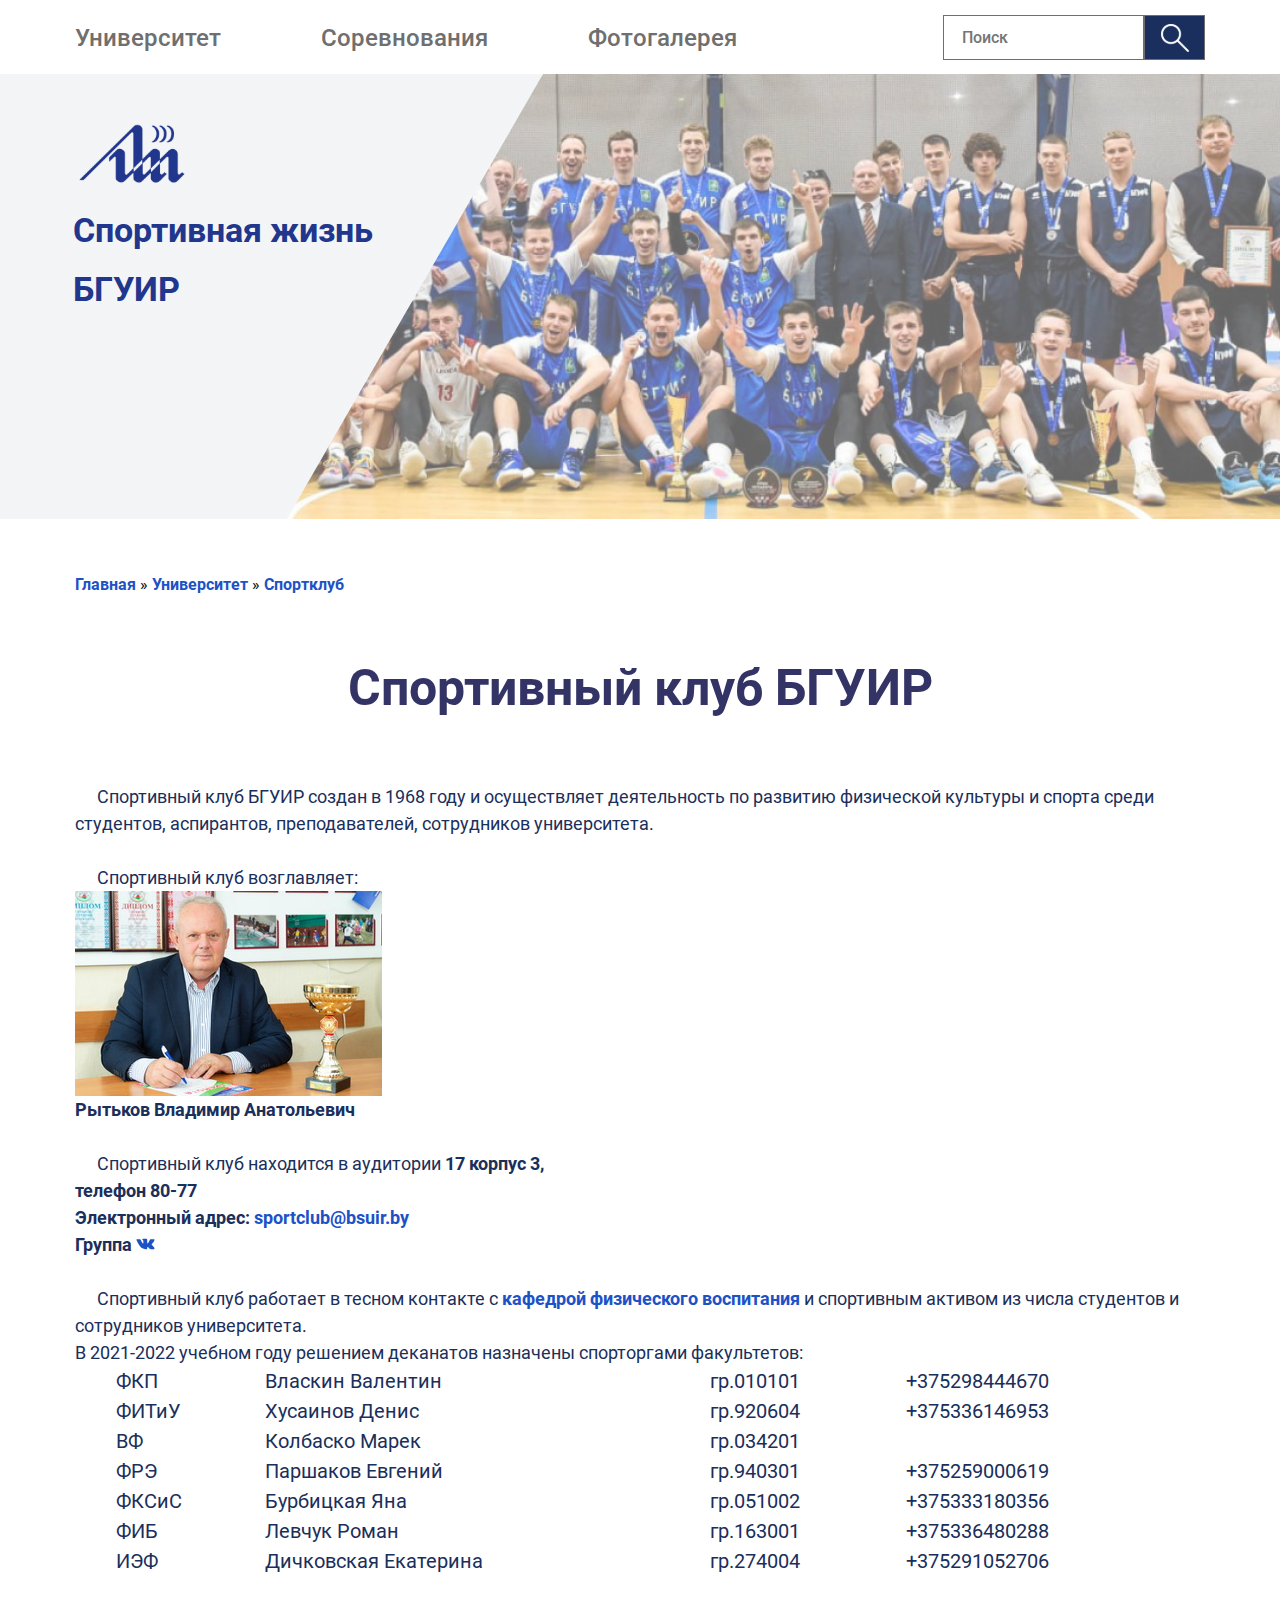
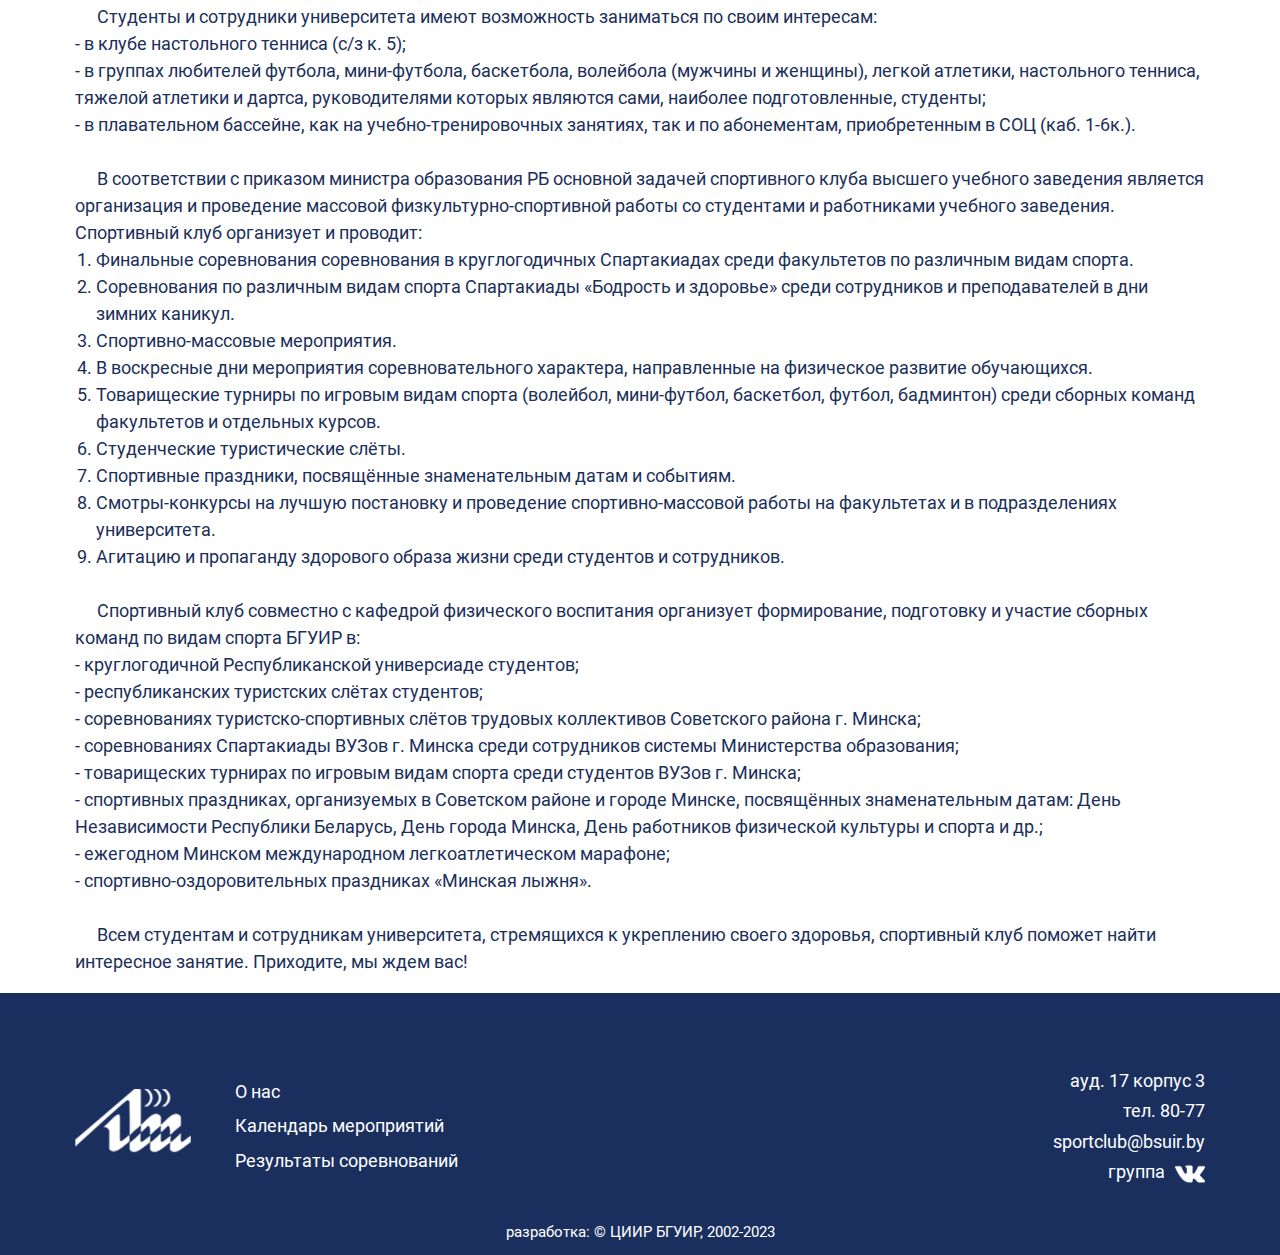
==== commit a27957a3: "Refactor" ====
--- a/university/sportclub/sportclub.html
+++ b/university/sportclub/sportclub.html
@@ -23,13 +23,13 @@
               <a href="#" class="main_nav_dropdown_item_anchor">Достижения</a>
             </li>
             <li class="main_nav_dropdown_item">
-              <a href="#" class="main_nav_dropdown_item_anchor">Спортклуб</a>
-            </li>
-            <li class="main_nav_dropdown_item">
-              <a href="#" class="main_nav_dropdown_item_anchor">Кафедра</a>
-            </li>
-            <li class="main_nav_dropdown_item">
-              <a href="#" class="main_nav_dropdown_item_anchor">сайт БГУИР</a>
+              <a href="./university/sportclub/sportclub.html" class="main_nav_dropdown_item_anchor">Спортклуб</a>
+            </li>
+            <li class="main_nav_dropdown_item">
+              <a href="https://www.bsuir.by/ru/kaf-fizvospit" target="_blank" class="main_nav_dropdown_item_anchor">Кафедра</a>
+            </li>
+            <li class="main_nav_dropdown_item">
+              <a href="https://www.bsuir.by/" target="_blank" class="main_nav_dropdown_item_anchor">сайт БГУИР</a>
             </li>
           </ul>
         </li>
@@ -84,23 +84,23 @@
   </header>
   <main class="main_content container">
     <ul class="breadcrumb">
-      <li class="breadcrumb_item"><a href="#" class="breadcrumb_item_anchor">Главная</a></li>
+      <li class="breadcrumb_item"><a href="../../index.html" class="breadcrumb_item_anchor">Главная</a></li>
       <li class="breadcrumb_item"><a href="#" class="breadcrumb_item_anchor">Университет</a></li>
-      <li class="breadcrumb_item"><a href="#" class="breadcrumb_item_anchor">Спортклуб</a></li>
-    </ul>
-    <h1 class="main_heading">Спортивный клуб БГУИР</h1>
-    <p class="main_text">Спортивный клуб БГУИР создан в 1968 году и осуществляет деятельность по развитию физической культуры и спорта среди студентов, аспирантов, преподавателей, сотрудников университета.</p>
-    <p class="main_text">Спортивный клуб возглавляет:</p>
+      <li class="breadcrumb_item"><a href="./sportclub.html" class="breadcrumb_item_anchor">Спортклуб</a></li>
+    </ul>
+    <h1>Спортивный клуб БГУИР</h1>
+    <p>Спортивный клуб БГУИР создан в 1968 году и осуществляет деятельность по развитию физической культуры и спорта среди студентов, аспирантов, преподавателей, сотрудников университета.</p>
+    <p>Спортивный клуб возглавляет:</p>
     <img src="../../assets/portraits/rytkov.jpg" alt="rytkov" class="portrait">
-    <span class="secondary_text">Рытьков Владимир Анатольевич</span>
-    <p class="main_text">Спортивный клуб находится в аудитории<strong> 17 корпус 3,</strong></p>
+    <span>Рытьков Владимир Анатольевич</span>
+    <p>Спортивный клуб находится в аудитории<strong> 17 корпус 3,</strong></p>
     <ul class="contact_info">
-      <li class="contact_info_item"><span class="contact_text">телефон 80-77</span></li>
-      <li class="contact_info_item"><span class="contact_text">Электронный адрес: <a href="mailto:sportclub@bsuir.by" class="secondary_text_href">sportclub@bsuir.by</a></span></li>
-      <li class="contact_info_item"><span class="contact_text">Группа <a href="https://vk.com/sportclubbsuir" target="_blank"><img src="../../assets/vk_logo_blue.svg" alt="vk group" class="vk_logo" height="18" width="19"></a></span></li>
-    </ul>
-    <p class="main_text">Спортивный клуб работает в тесном контакте с <a href="https://www.bsuir.by/ru/kaf-fizvospit" class="secondary_text_href">кафедрой физического воспитания</a> и спортивным активом из числа студентов и сотрудников университета.</p>
-    <p class="second_text">В 2021-2022 учебном году решением деканатов назначены спорторгами факультетов:</p>
+      <li><span>телефон 80-77</span></li>
+      <li><span>Электронный адрес: <a href="mailto:sportclub@bsuir.by" class="secondary_text_href">sportclub@bsuir.by</a></span></li>
+      <li><span>Группа <a href="https://vk.com/sportclubbsuir" target="_blank"><img src="../../assets/vk_logo_blue.svg" alt="vk group" class="vk_logo" height="18" width="19"></a></span></li>
+    </ul>
+    <p>Спортивный клуб работает в тесном контакте с <a href="https://www.bsuir.by/ru/kaf-fizvospit" class="secondary_text_href">кафедрой физического воспитания</a> и спортивным активом из числа студентов и сотрудников университета.<br> 
+        В 2021-2022 учебном году решением деканатов назначены спорторгами факультетов:</p>
     <div class="table_container">
       <table class="contact_info_table">
         <thead>
@@ -109,11 +109,6 @@
             <th class="contact_info_table_cell">Власкин Валентин</th>
             <th class="contact_info_table_cell">гр.010101</th>
             <th class="contact_info_table_cell">+375298444670</th>
-            <th class="contact_info_table_cell">+375298444670</th>
-            <th class="contact_info_table_cell">+375298444670</th>
-            <th class="contact_info_table_cell">+375298444670</th>
-            <th class="contact_info_table_cell">+375298444670</th>
-            <th class="contact_info_table_cell">+375298444670</th>
           </tr>
         </thead>
         <tbody>
@@ -156,37 +151,37 @@
         </tbody>
       </table>
     </div>
-    <p class="second_text">Студенты и сотрудники университета имеют возможность заниматься по своим интересам:</p>
+    <p>Студенты и сотрудники университета имеют возможность заниматься по своим интересам:</p>
     <ul class="interests">
-      <li class="interests_item">в клубе настольного тенниса (с/з к. 5);</li>
-      <li class="interests_item">в группах любителей футбола, мини-футбола, баскетбола, волейбола (мужчины и женщины), легкой атлетики, настольного тенниса, тяжелой атлетики и дартса, руководителями которых являются сами, наиболее подготовленные, студенты;</li>
-      <li class="interests_item">в плавательном бассейне, как на учебно-тренировочных занятиях, так и по абонементам, приобретенным в СОЦ (каб. 1-6к.).</li>
-    </ul>
-    <p class="second_text">В соответствии с приказом министра образования РБ основной задачей спортивного клуба высшего учебного заведения является организация и проведение массовой физкультурно-спортивной работы со студентами и работниками учебного заведения.</p>
-    <p class="second_text">Спортивный клуб организует и проводит:</p>
+      <li>в клубе настольного тенниса (с/з к. 5);</li>
+      <li>в группах любителей футбола, мини-футбола, баскетбола, волейбола (мужчины и женщины), легкой атлетики, настольного тенниса, тяжелой атлетики и дартса, руководителями которых являются сами, наиболее подготовленные, студенты;</li>
+      <li>в плавательном бассейне, как на учебно-тренировочных занятиях, так и по абонементам, приобретенным в СОЦ (каб. 1-6к.).</li>
+    </ul>
+    <p>В соответствии с приказом министра образования РБ основной задачей спортивного клуба высшего учебного заведения является организация и проведение массовой физкультурно-спортивной работы со студентами и работниками учебного заведения.<br> 
+        Спортивный клуб организует и проводит:</p>
     <ol class="events">
-      <li class="event_item">Финальные соревнования соревнования в круглогодичных Спартакиадах среди факультетов по различным видам спорта.</li>
-      <li class="event_item">Соревнования по различным видам спорта Спартакиады «Бодрость и здоровье» среди сотрудников и преподавателей в дни зимних каникул.</li>
-      <li class="event_item">Спортивно-массовые мероприятия.</li>
-      <li class="event_item">В воскресные дни мероприятия соревновательного характера, направленные на физическое развитие обучающихся.</li>
-      <li class="event_item">Товарищеские турниры по игровым видам спорта (волейбол, мини-футбол, баскетбол, футбол, бадминтон) среди сборных команд факультетов и отдельных курсов.</li>
-      <li class="event_item">Студенческие туристические слёты.</li>
-      <li class="event_item">Спортивные праздники, посвящённые знаменательным датам и событиям.</li>
-      <li class="event_item">Смотры-конкурсы на лучшую постановку и проведение спортивно-массовой работы на факультетах и в подразделениях университета.</li>
-      <li class="event_item">Агитацию и пропаганду здорового образа жизни среди студентов и сотрудников.</li>
+      <li>Финальные соревнования соревнования в круглогодичных Спартакиадах среди факультетов по различным видам спорта.</li>
+      <li>Соревнования по различным видам спорта Спартакиады «Бодрость и здоровье» среди сотрудников и преподавателей в дни зимних каникул.</li>
+      <li>Спортивно-массовые мероприятия.</li>
+      <li>В воскресные дни мероприятия соревновательного характера, направленные на физическое развитие обучающихся.</li>
+      <li>Товарищеские турниры по игровым видам спорта (волейбол, мини-футбол, баскетбол, футбол, бадминтон) среди сборных команд факультетов и отдельных курсов.</li>
+      <li>Студенческие туристические слёты.</li>
+      <li>Спортивные праздники, посвящённые знаменательным датам и событиям.</li>
+      <li>Смотры-конкурсы на лучшую постановку и проведение спортивно-массовой работы на факультетах и в подразделениях университета.</li>
+      <li>Агитацию и пропаганду здорового образа жизни среди студентов и сотрудников.</li>
     </ol>
-    <p class="second_text">Спортивный клуб совместно с кафедрой физического воспитания организует формирование, подготовку и участие сборных команд по видам спорта БГУИР в:</p>
+    <p>Спортивный клуб совместно с кафедрой физического воспитания организует формирование, подготовку и участие сборных команд по видам спорта БГУИР в:</p>
     <ul class="commands">
-      <li class="commands_item">круглогодичной Республиканской универсиаде студентов;</li>
-      <li class="commands_item">республиканских туристских слётах студентов;</li>
-      <li class="commands_item">соревнованиях туристско-спортивных слётов трудовых коллективов Советского района г. Минска;</li>
-      <li class="commands_item">соревнованиях Cпартакиады ВУЗов г. Минска среди сотрудников системы Министерства образования;</li>
-      <li class="commands_item">товарищеских турнирах по игровым видам спорта среди студентов ВУЗов г. Минска;</li>
-      <li class="commands_item">спортивных праздниках, организуемых в Советском районе и городе Минске, посвящённых знаменательным датам: День Независимости Республики Беларусь, День города Минска, День работников физической культуры и спорта и др.;</li>
-      <li class="commands_item">ежегодном Минском международном легкоатлетическом марафоне;</li>
-      <li class="commands_item">спортивно-оздоровительных праздниках «Минская лыжня».</li>
-    </ul>
-    <p class="main_text">Всем студентам и сотрудникам университета, стремящихся к укреплению своего здоровья, спортивный клуб поможет найти интересное занятие. Приходите, мы ждем вас!</p>
+      <li>круглогодичной Республиканской универсиаде студентов;</li>
+      <li>республиканских туристских слётах студентов;</li>
+      <li>соревнованиях туристско-спортивных слётов трудовых коллективов Советского района г. Минска;</li>
+      <li>соревнованиях Cпартакиады ВУЗов г. Минска среди сотрудников системы Министерства образования;</li>
+      <li>товарищеских турнирах по игровым видам спорта среди студентов ВУЗов г. Минска;</li>
+      <li>спортивных праздниках, организуемых в Советском районе и городе Минске, посвящённых знаменательным датам: День Независимости Республики Беларусь, День города Минска, День работников физической культуры и спорта и др.;</li>
+      <li>ежегодном Минском международном легкоатлетическом марафоне;</li>
+      <li>спортивно-оздоровительных праздниках «Минская лыжня».</li>
+    </ul>
+    <p>Всем студентам и сотрудникам университета, стремящихся к укреплению своего здоровья, спортивный клуб поможет найти интересное занятие. Приходите, мы ждем вас!</p>
   </main>
   <footer class="footer_top_container">
     <div class="footer container">
--- a/university/sportclub/style/style.css
+++ b/university/sportclub/style/style.css
@@ -1,5 +1,10 @@
 :root{
   --main-text:#1b2f5b;
+  --href-text:#1d52c7;
+}
+
+html{
+  font-size: 18px;
 }
 
 .breadcrumb{
@@ -12,64 +17,119 @@
 }
 
 .breadcrumb_item_anchor{
-  color: #82168e;
+  color: var(--href-text);
   font-size: 16px;
+}
+
+.breadcrumb_item_anchor:hover,
+.breadcrumb_item_anchor:focus{
+  text-decoration: underline;
 }
 
 .main_content{
   margin: 0 75px;
 }
 
-.main_heading{
+.main_content p{
+  color: var(--main-text);
+  font-size: 1rem;
+  font-weight: 400;
+  line-height: 1.5rem;
+  text-indent: 1.2rem;
+  margin-top: 1.5rem;
+}
+
+.main_content h1{
   text-align: center;
-  font-size: 50px;
-  font-weight: bold;
+  font-size: 2.778rem;
+  font-weight: 700;
   color: #333366;
   margin: 70px auto;
 }
 
-.main_text{
+.main_content h2{
+  text-align: center;
+  font-size: 2.222rem;
+  font-weight: 700;
+  color: #333366;
+  margin: 70px auto;
+}
+
+.main_content span{
+  display: block;
+  font-size: 1rem;
+  font-weight: 700;
+  line-height: 1.5rem;
   color: var(--main-text);
-  font-size: 18px;
-  font-weight: 400;
-  line-height: 27px;
-  text-indent: 21px;
-  margin-bottom: 40px;
+}
+
+.main_content a{
+  color: var(--href-text);
+  font-weight: 700;
+}
+
+.main_content a:hover,
+.main_content a:focus{
+  text-decoration: underline;
+}
+
+.interests li::before,
+.commands li::before{
+  content: "- ";
 }
 
 .portrait{
-  margin-top: -40px;
   display: block;
-}
-
-.secondary_text{
-  display: block;
-  font-size: 18px;
-  font-weight: 700;
-  line-height: 27px;
-  color: var(--main-text);
-  margin-bottom: 40px;
-}
-
-.contact_info{
-  margin-top: -35px;
-}
-
-.contact_text{
-  display: block;
-  font-size: 18px;
-  font-weight: 700;
-  line-height: 27px;
-  color: var(--main-text);
 }
 
 .vk_logo{
   margin: 4px 0;
 }
 
-.secondary_text_href{
-  color: blue;
-  font-weight: 700;
+.contact_info_table{
+  font-size: 1.111rem;
+  font-weight: 400;
+  line-height: 1.667rem;
+  color: var(--main-text);
+  text-align: justify;
+  width: 100%;
+  white-space: nowrap;
+  border-spacing:20px 0;
+}
+
+.table_container{
+  margin-left: 21px;
+  overflow: auto;
+}
+
+.contact_info_table_cell{
+  font-weight: 400;
+}
+
+.interests{
+  font-size: 1rem;
+  font-weight: 400;
+  line-height: 1.5rem;
+  color: var(--main-text);
+}
+
+.events{
+  font-size: 1rem;
+  font-weight: 400;
+  line-height: 1.5rem;
+  color: var(--main-text);
+  margin-left: 21px;
+}
+
+.commands{
+  font-size: 1rem;
+  font-weight: 400;
+  line-height: 1.5rem;
+  color: var(--main-text);
+}
+
+.footer_top_container{
+  margin-top: 1rem;
 }
 
 @media (min-width: 1371px){
@@ -79,141 +139,56 @@
   }
 }
 
-.contact_info_table{
-  font-size: 20px;
-  font-weight: 400;
-  line-height: 30px;
-  color: var(--main-text);
-  text-align: justify;
-  width: calc(100vw - 21px - 150px);
-  white-space: nowrap;
-  border-spacing:20px 0;
-}
+@media (max-width: 1250px) {
+  html{
+    font-size: 16px;
+  }
 
-.table_container{
-  margin-bottom: 25px;
-  margin-left: 21px;
-  overflow: auto;
-}
+  .breadcrumb{
+    margin-top: -10px;
+  }
 
-.contact_info_table_cell{
-  font-weight: 400;
-}
-
-.interests{
-  font-size: 18px;
-  font-weight: 400;
-  line-height: 27px;
-  color: var(--main-text);
-  margin-bottom: 25px;
-}
-
-.interests_item::before {
-  content: "- ";
-}
-
-.second_text{
-  color: var(--main-text);
-  font-size: 18px;
-  font-weight: 400;
-  line-height: 27px;
-  text-indent: 21px;
-}
-
-.events{
-  font-size: 18px;
-  font-weight: 400;
-  line-height: 27px;
-  color: var(--main-text);
-  margin-left: 21px;
-  margin-bottom: 25px;
-}
-
-.commands{
-  font-size: 18px;
-  font-weight: 400;
-  line-height: 27px;
-  color: var(--main-text);
-}
-
-.commands_item::before {
-  content: "- ";
-}
-
-@media (max-width: 1250px) {
-  .main_heading{
-    font-size: 38px;
-    line-height: 41.8px;
-  }
   .main_content{
     margin: 0 50px;
   }
-  .main_text,
-  .secondary_text,
-  .contact_text,
-  .interests,
-  .second_text,
-  .events,
-  .commands{
-    font-size: 16px;
-    line-height: 24px;
+
+  .main_content h1{
+    margin: 35px auto;
   }
 
-  .contact_info_table{
-    font-size: 16px;
-    line-height: 24px;
-  }
   .table_container{
     overflow: scroll;
+    max-width: calc(100vw - 121px);
   }
 }
 
+@media (max-width: 767px) {
+  html{
+    font-size: 14px;
+  }
+  .breadcrumb{
+    margin-top: -5px;
+  }
 
-
-@media (max-width: 767px) {
   .main_content{
     margin: 0 20px;
   }
 
   .main_heading{
-    font-size: 40px;
     margin: 20px auto;
-  }
-
-  .main_text,
-  .secondary_text,
-  .contact_text,
-  .interests,
-  .second_text,
-  .events,
-  .commands{
-    font-size: 14px;
-    line-height: 21px;
-  }
-
-  .contact_info_table{
-    font-size: 14px;
-    line-height: 21px;
-  }
-
-  .contact_info_table_cell_1,
-  .contact_info_table_cell_2,
-  .contact_info_table_cell_3,
-  .contact_info_table_cell_4{
-    width: auto;
   }
 
   .table_container{
     margin-left: 10px;
     overflow: scroll;
+    max-width: calc(100vw - 50px);
   }
-
 }
 
 @media (max-width: 500px){
   .contact_info_table{
-    font-size: 12px;
-    line-height: 21px;
+    font-size: 0.857rem;
+    line-height: 1.286rem;
     margin-left: 5px;
   }
 }
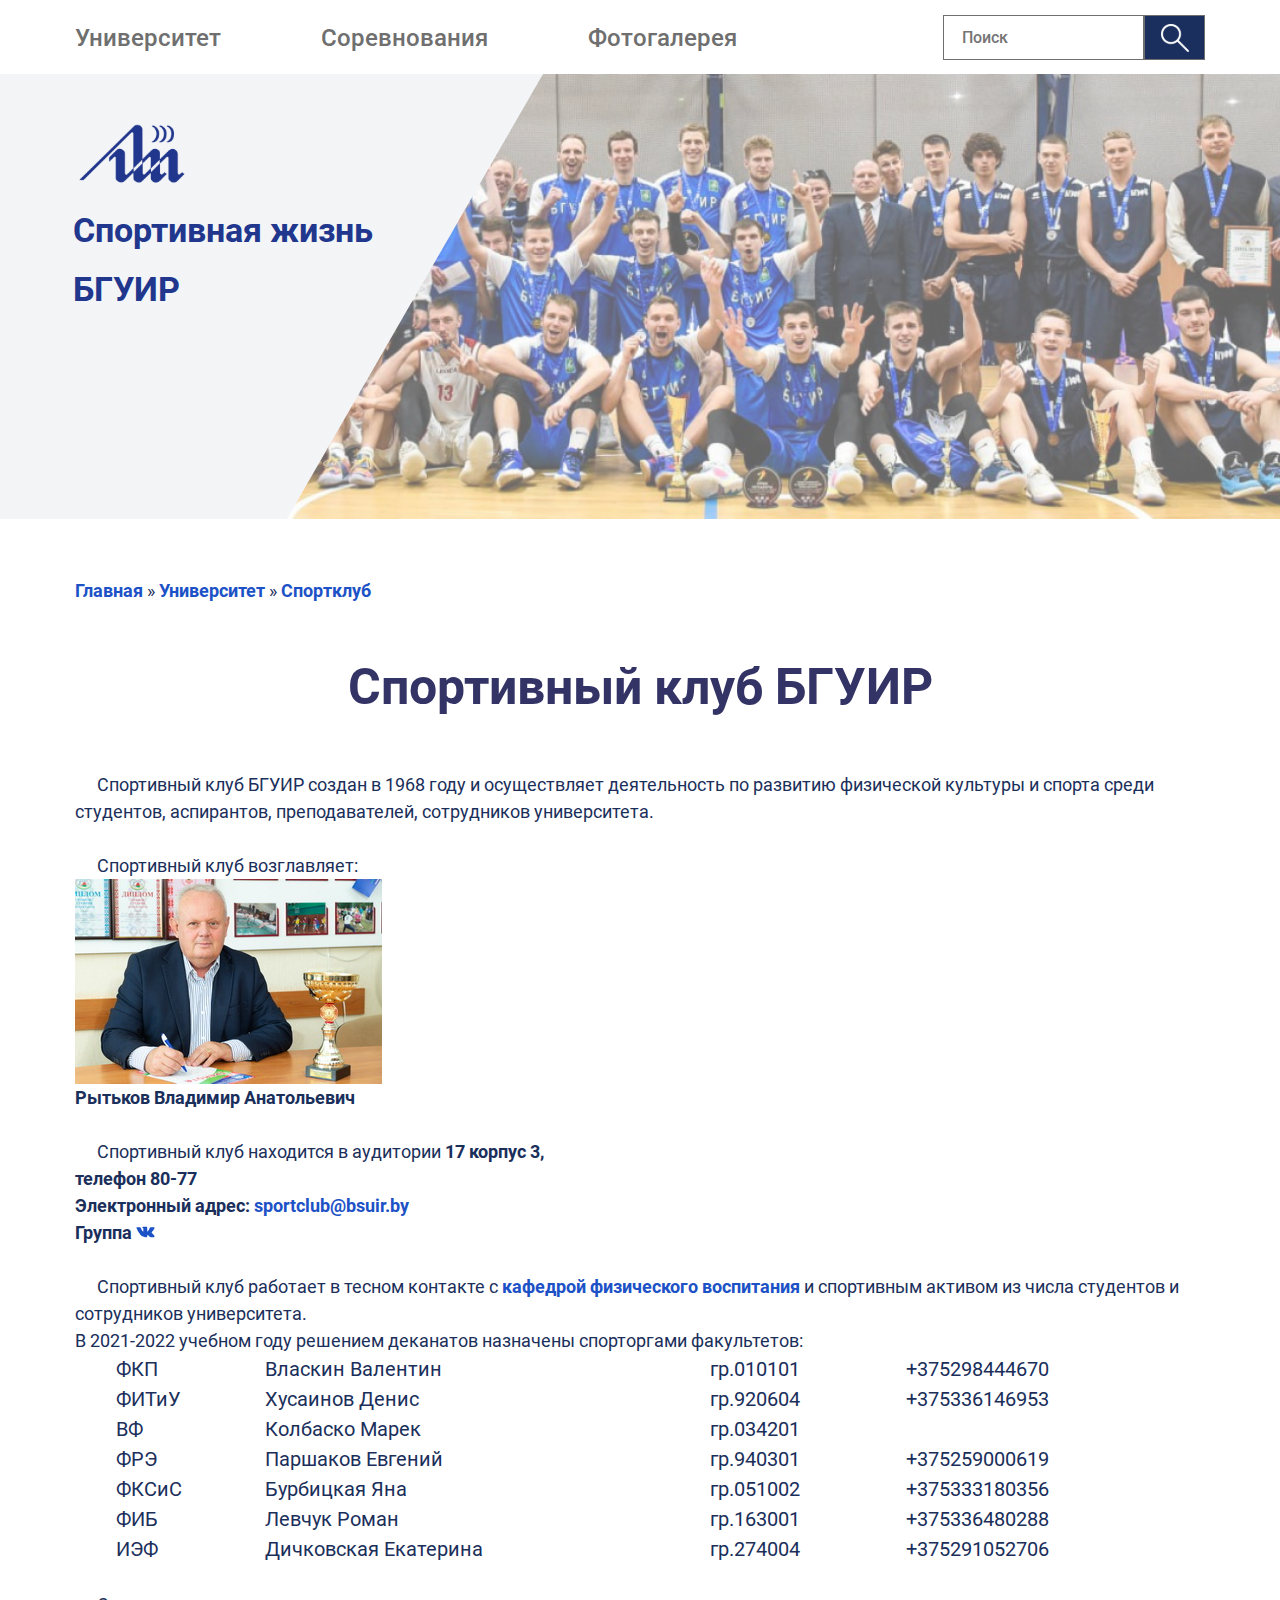
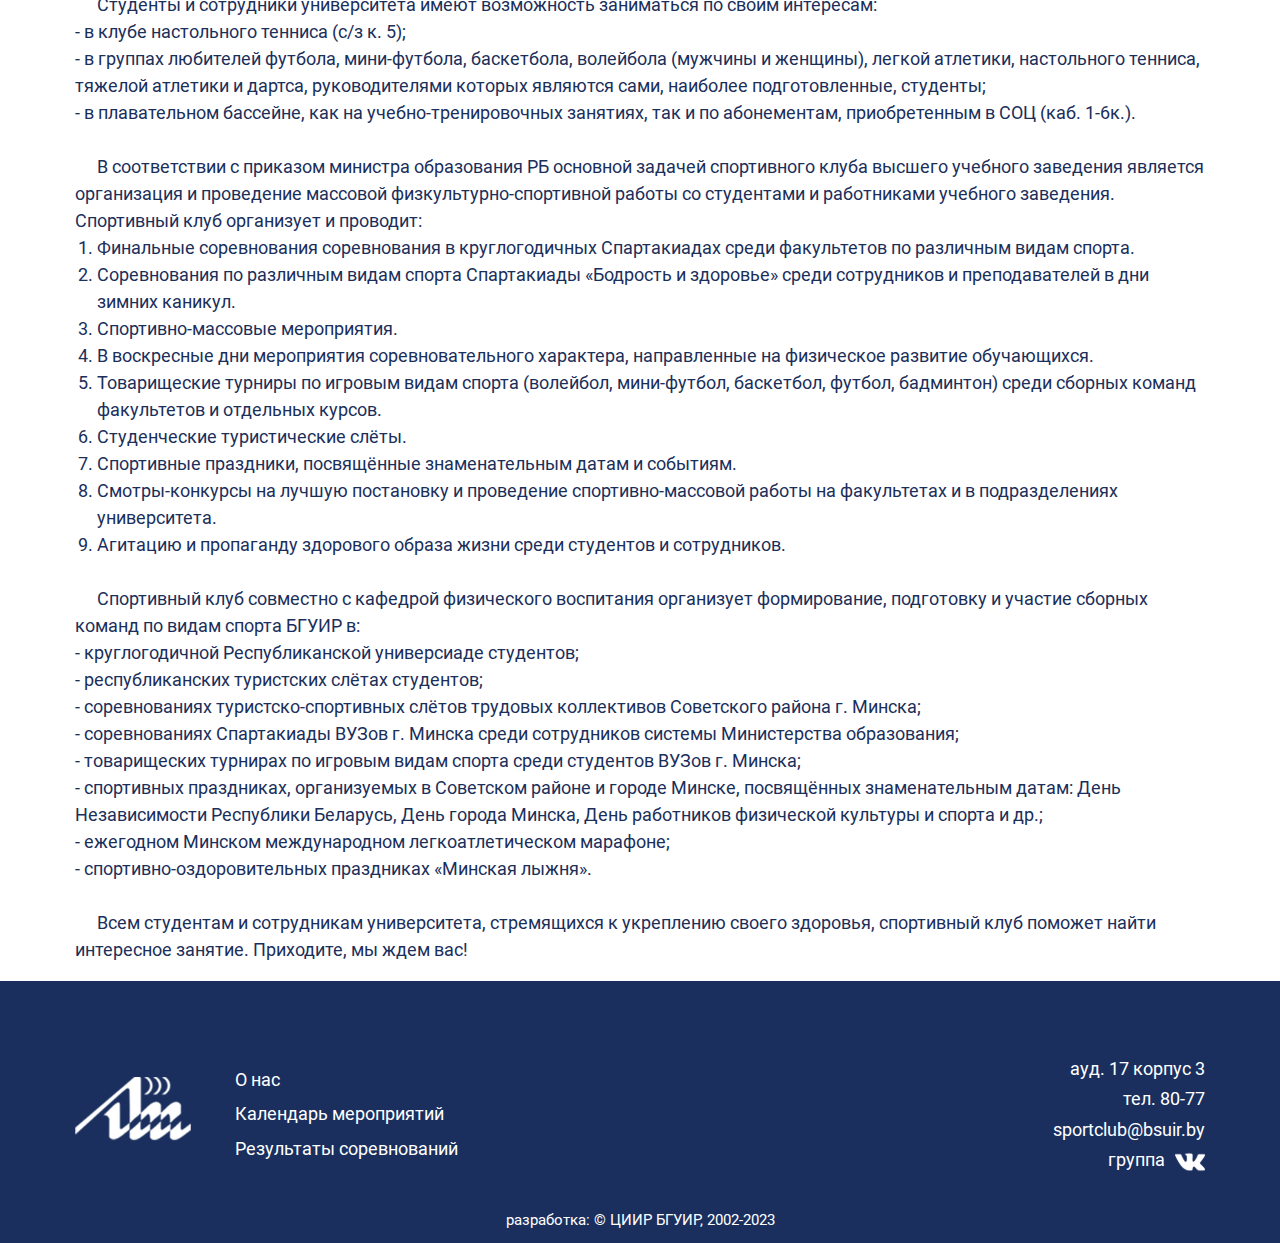
==== commit 216390a8: "Sportclub Refactor" ====
--- a/university/sportclub/sportclub.html
+++ b/university/sportclub/sportclub.html
@@ -84,9 +84,9 @@
   </header>
   <main class="main_content container">
     <ul class="breadcrumb">
-      <li class="breadcrumb_item"><a href="../../index.html" class="breadcrumb_item_anchor">Главная</a></li>
-      <li class="breadcrumb_item"><a href="#" class="breadcrumb_item_anchor">Университет</a></li>
-      <li class="breadcrumb_item"><a href="./sportclub.html" class="breadcrumb_item_anchor">Спортклуб</a></li>
+      <li><a href="../../index.html">Главная</a></li>
+      <li><a href="#">Университет</a></li>
+      <li><a href="./sportclub.html">Спортклуб</a></li>
     </ul>
     <h1>Спортивный клуб БГУИР</h1>
     <p>Спортивный клуб БГУИР создан в 1968 году и осуществляет деятельность по развитию физической культуры и спорта среди студентов, аспирантов, преподавателей, сотрудников университета.</p>
@@ -94,72 +94,72 @@
     <img src="../../assets/portraits/rytkov.jpg" alt="rytkov" class="portrait">
     <span>Рытьков Владимир Анатольевич</span>
     <p>Спортивный клуб находится в аудитории<strong> 17 корпус 3,</strong></p>
-    <ul class="contact_info">
+    <ul>
       <li><span>телефон 80-77</span></li>
-      <li><span>Электронный адрес: <a href="mailto:sportclub@bsuir.by" class="secondary_text_href">sportclub@bsuir.by</a></span></li>
+      <li><span>Электронный адрес: <a href="mailto:sportclub@bsuir.by">sportclub@bsuir.by</a></span></li>
       <li><span>Группа <a href="https://vk.com/sportclubbsuir" target="_blank"><img src="../../assets/vk_logo_blue.svg" alt="vk group" class="vk_logo" height="18" width="19"></a></span></li>
     </ul>
-    <p>Спортивный клуб работает в тесном контакте с <a href="https://www.bsuir.by/ru/kaf-fizvospit" class="secondary_text_href">кафедрой физического воспитания</a> и спортивным активом из числа студентов и сотрудников университета.<br> 
+    <p>Спортивный клуб работает в тесном контакте с <a href="https://www.bsuir.by/ru/kaf-fizvospit">кафедрой физического воспитания</a> и спортивным активом из числа студентов и сотрудников университета.<br>
         В 2021-2022 учебном году решением деканатов назначены спорторгами факультетов:</p>
     <div class="table_container">
       <table class="contact_info_table">
         <thead>
-          <tr class="contact_info_table_row">
-            <th class="contact_info_table_cell">ФКП</th>
-            <th class="contact_info_table_cell">Власкин Валентин</th>
-            <th class="contact_info_table_cell">гр.010101</th>
-            <th class="contact_info_table_cell">+375298444670</th>
+          <tr>
+            <th>ФКП</th>
+            <th>Власкин Валентин</th>
+            <th>гр.010101</th>
+            <th>+375298444670</th>
           </tr>
         </thead>
         <tbody>
           <tr>
-            <td class="contact_info_table_cell">ФИТиУ</td>
-            <td class="contact_info_table_cell">Хусаинов Денис</td>
-            <td class="contact_info_table_cell">гр.920604</td>
-            <td class="contact_info_table_cell">+375336146953</td>
-          </tr>
-          <tr>
-            <td class="contact_info_table_cell">ВФ</td>
-            <td class="contact_info_table_cell">Колбаско Марек</td>
-            <td class="contact_info_table_cell">гр.034201</td>
-            <td class="contact_info_table_cell"></td>
-          </tr>
-          <tr>
-            <td class="contact_info_table_cell">ФРЭ</td>
-            <td class="contact_info_table_cell">Паршаков Евгений</td>
-            <td class="contact_info_table_cell">гр.940301</td>
-            <td class="contact_info_table_cell">+375259000619</td>
-          </tr>
-          <tr>
-            <td class="contact_info_table_cell">ФКСиС</td>
-            <td class="contact_info_table_cell">Бурбицкая Яна</td>
-            <td class="contact_info_table_cell">гр.051002</td>
-            <td class="contact_info_table_cell">+375333180356</td>
-          </tr>
-          <tr>
-            <td class="contact_info_table_cell">ФИБ</td>
-            <td class="contact_info_table_cell">Левчук Роман</td>
-            <td class="contact_info_table_cell">гр.163001</td>
-            <td class="contact_info_table_cell">+375336480288</td>
-          </tr>
-          <tr>
-            <td class="contact_info_table_cell">ИЭФ</td>
-            <td class="contact_info_table_cell">Дичковская Екатерина</td>
-            <td class="contact_info_table_cell">гр.274004</td>
-            <td class="contact_info_table_cell">+375291052706</td>
+            <td>ФИТиУ</td>
+            <td>Хусаинов Денис</td>
+            <td>гр.920604</td>
+            <td>+375336146953</td>
+          </tr>
+          <tr>
+            <td>ВФ</td>
+            <td>Колбаско Марек</td>
+            <td>гр.034201</td>
+            <td></td>
+          </tr>
+          <tr>
+            <td>ФРЭ</td>
+            <td>Паршаков Евгений</td>
+            <td>гр.940301</td>
+            <td>+375259000619</td>
+          </tr>
+          <tr>
+            <td>ФКСиС</td>
+            <td>Бурбицкая Яна</td>
+            <td>гр.051002</td>
+            <td>+375333180356</td>
+          </tr>
+          <tr>
+            <td>ФИБ</td>
+            <td>Левчук Роман</td>
+            <td>гр.163001</td>
+            <td>+375336480288</td>
+          </tr>
+          <tr>
+            <td>ИЭФ</td>
+            <td>Дичковская Екатерина</td>
+            <td>гр.274004</td>
+            <td>+375291052706</td>
           </tr>
         </tbody>
       </table>
     </div>
     <p>Студенты и сотрудники университета имеют возможность заниматься по своим интересам:</p>
-    <ul class="interests">
+    <ul>
       <li>в клубе настольного тенниса (с/з к. 5);</li>
       <li>в группах любителей футбола, мини-футбола, баскетбола, волейбола (мужчины и женщины), легкой атлетики, настольного тенниса, тяжелой атлетики и дартса, руководителями которых являются сами, наиболее подготовленные, студенты;</li>
       <li>в плавательном бассейне, как на учебно-тренировочных занятиях, так и по абонементам, приобретенным в СОЦ (каб. 1-6к.).</li>
     </ul>
     <p>В соответствии с приказом министра образования РБ основной задачей спортивного клуба высшего учебного заведения является организация и проведение массовой физкультурно-спортивной работы со студентами и работниками учебного заведения.<br> 
         Спортивный клуб организует и проводит:</p>
-    <ol class="events">
+    <ol>
       <li>Финальные соревнования соревнования в круглогодичных Спартакиадах среди факультетов по различным видам спорта.</li>
       <li>Соревнования по различным видам спорта Спартакиады «Бодрость и здоровье» среди сотрудников и преподавателей в дни зимних каникул.</li>
       <li>Спортивно-массовые мероприятия.</li>
@@ -171,7 +171,7 @@
       <li>Агитацию и пропаганду здорового образа жизни среди студентов и сотрудников.</li>
     </ol>
     <p>Спортивный клуб совместно с кафедрой физического воспитания организует формирование, подготовку и участие сборных команд по видам спорта БГУИР в:</p>
-    <ul class="commands">
+    <ul>
       <li>круглогодичной Республиканской универсиаде студентов;</li>
       <li>республиканских туристских слётах студентов;</li>
       <li>соревнованиях туристско-спортивных слётов трудовых коллективов Советского района г. Минска;</li>
--- a/university/sportclub/style/style.css
+++ b/university/sportclub/style/style.css
@@ -1,45 +1,25 @@
-:root{
-  --main-text:#1b2f5b;
-  --href-text:#1d52c7;
+:root {
+  --main-text: #1b2f5b;
+  --href-text: #1d52c7;
 }
 
-html{
+html {
   font-size: 18px;
 }
 
-.breadcrumb{
-  display: flex;
-  margin-top: -20px;
-}
-
-.breadcrumb .breadcrumb_item+.breadcrumb_item:before{
-  content: "\00a0 \00bb \00a0";
-}
-
-.breadcrumb_item_anchor{
-  color: var(--href-text);
-  font-size: 16px;
-}
-
-.breadcrumb_item_anchor:hover,
-.breadcrumb_item_anchor:focus{
-  text-decoration: underline;
-}
-
-.main_content{
-  margin: 0 75px;
-}
-
-.main_content p{
+.main_content {
   color: var(--main-text);
   font-size: 1rem;
   font-weight: 400;
   line-height: 1.5rem;
-  text-indent: 1.2rem;
-  margin-top: 1.5rem;
 }
 
-.main_content h1{
+.main_content p {
+  margin-top: 1.5rem;
+  text-indent: 1.2rem;
+}
+
+.main_content h1 {
   text-align: center;
   font-size: 2.778rem;
   font-weight: 700;
@@ -47,148 +27,138 @@
   margin: 70px auto;
 }
 
-.main_content h2{
+.main_content h2 {
   text-align: center;
   font-size: 2.222rem;
   font-weight: 700;
   color: #333366;
-  margin: 70px auto;
+  margin: 50px auto;
 }
 
-.main_content span{
+.main_content span {
   display: block;
-  font-size: 1rem;
   font-weight: 700;
-  line-height: 1.5rem;
-  color: var(--main-text);
 }
 
-.main_content a{
+.main_content a {
   color: var(--href-text);
   font-weight: 700;
 }
 
 .main_content a:hover,
-.main_content a:focus{
+.main_content a:focus {
   text-decoration: underline;
 }
 
-.interests li::before,
-.commands li::before{
-  content: "- ";
+.main_content ul:not(.breadcrumb) li:not(:has(span))::before {
+  content: '- ';
 }
 
-.portrait{
+.main_content ol {
+  margin-left: 1.2rem;
+}
+
+.breadcrumb {
+  display: flex;
+  margin-top: -20px;
+}
+
+.breadcrumb li + li::before {
+  content: '\00a0 \00bb \00a0';
+}
+
+.main_content {
+  margin: 0 75px;
+}
+
+.portrait {
   display: block;
 }
 
-.vk_logo{
+.vk_logo {
   margin: 4px 0;
 }
 
-.contact_info_table{
+.contact_info_table {
   font-size: 1.111rem;
-  font-weight: 400;
   line-height: 1.667rem;
-  color: var(--main-text);
   text-align: justify;
   width: 100%;
   white-space: nowrap;
-  border-spacing:20px 0;
+  border-spacing: 20px 0;
 }
 
-.table_container{
+.table_container {
   margin-left: 21px;
   overflow: auto;
 }
 
-.contact_info_table_cell{
+.contact_info_table th {
   font-weight: 400;
 }
 
-.interests{
-  font-size: 1rem;
-  font-weight: 400;
-  line-height: 1.5rem;
-  color: var(--main-text);
-}
-
-.events{
-  font-size: 1rem;
-  font-weight: 400;
-  line-height: 1.5rem;
-  color: var(--main-text);
-  margin-left: 21px;
-}
-
-.commands{
-  font-size: 1rem;
-  font-weight: 400;
-  line-height: 1.5rem;
-  color: var(--main-text);
-}
-
-.footer_top_container{
+.footer_top_container {
   margin-top: 1rem;
 }
 
-@media (min-width: 1371px){
-  .main_content{
+@media (min-width: 1371px) {
+  .main_content {
     padding: 0 75px;
     margin: 0 auto;
   }
 }
 
 @media (max-width: 1250px) {
-  html{
+  html {
     font-size: 16px;
   }
 
-  .breadcrumb{
+  .breadcrumb {
     margin-top: -10px;
   }
 
-  .main_content{
+  .main_content {
     margin: 0 50px;
   }
 
-  .main_content h1{
+  .main_content h1 {
     margin: 35px auto;
   }
 
-  .table_container{
+  .table_container {
     overflow: scroll;
     max-width: calc(100vw - 121px);
   }
 }
 
 @media (max-width: 767px) {
-  html{
+  html {
     font-size: 14px;
   }
-  .breadcrumb{
+  
+  .breadcrumb {
     margin-top: -5px;
   }
 
-  .main_content{
+  .main_content {
     margin: 0 20px;
   }
 
-  .main_heading{
+  .main_heading {
     margin: 20px auto;
   }
 
-  .table_container{
+  .table_container {
     margin-left: 10px;
     overflow: scroll;
     max-width: calc(100vw - 50px);
   }
 }
 
-@media (max-width: 500px){
-  .contact_info_table{
+@media (max-width: 500px) {
+  .contact_info_table {
     font-size: 0.857rem;
     line-height: 1.286rem;
     margin-left: 5px;
   }
-}
+}